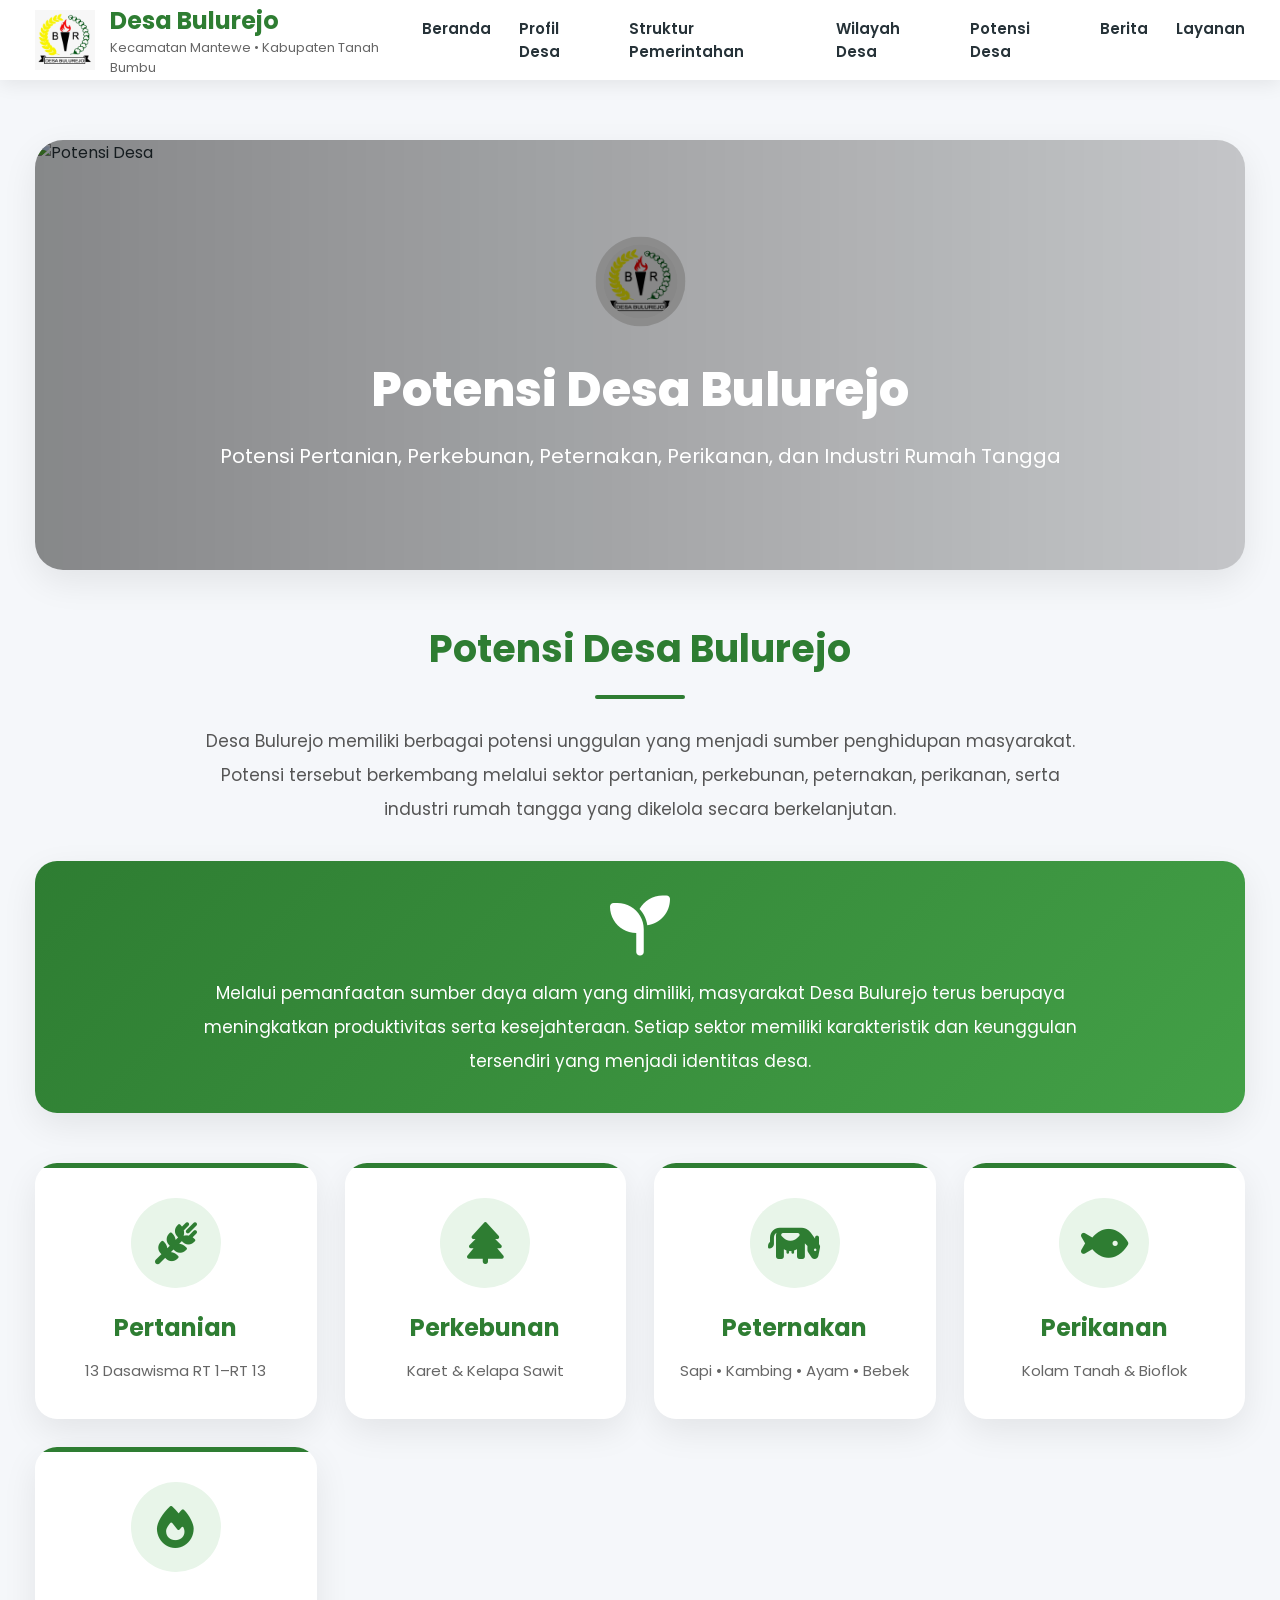
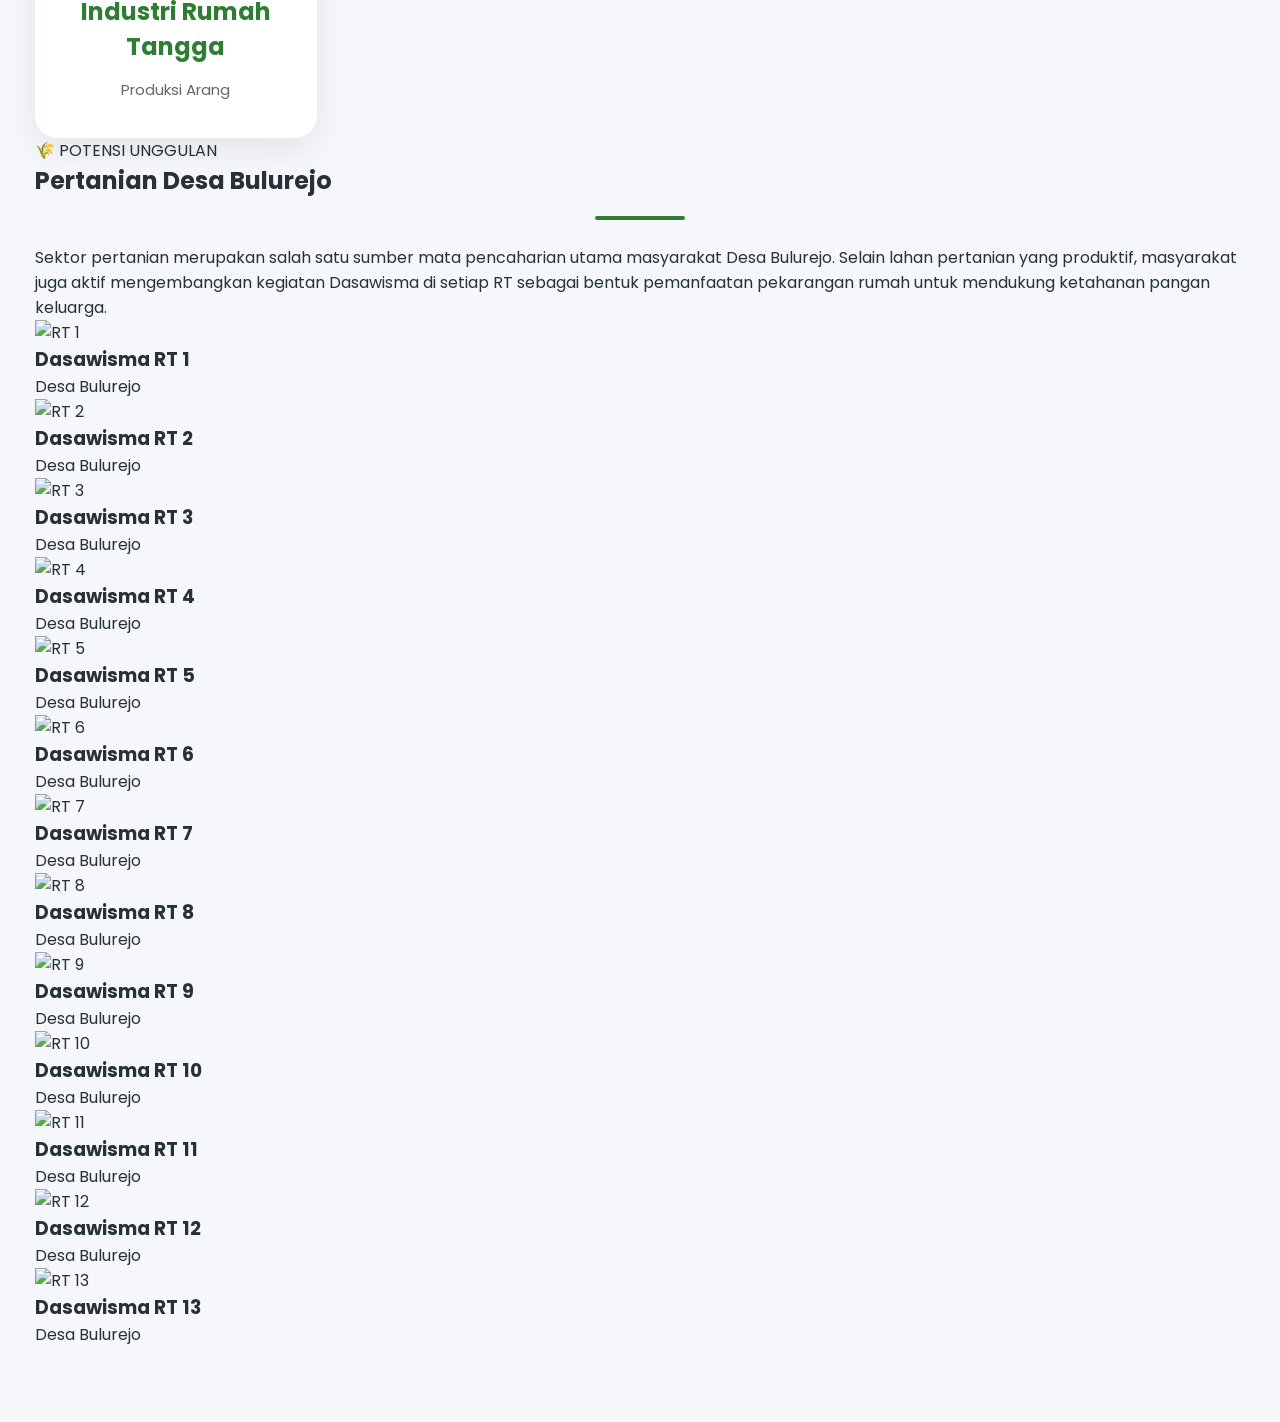
==== potensi desa.html @ 197d2ef4 "Update potensi desa.html" ====
<!DOCTYPE html>
<html lang="id">

<head>

<meta charset="UTF-8">

<meta name="viewport"
content="width=device-width, initial-scale=1.0">

<title>Potensi Desa | Desa Bulurejo</title>

<meta name="description"
content="Potensi Desa Bulurejo Kecamatan Mantewe Kabupaten Tanah Bumbu">

<link rel="preconnect"
href="https://fonts.googleapis.com">

<link rel="preconnect"
href="https://fonts.gstatic.com"
crossorigin>

<link href="https://fonts.googleapis.com/css2?family=Poppins:wght@300;400;500;600;700;800&display=swap"
rel="stylesheet">

<link rel="stylesheet"
href="https://cdnjs.cloudflare.com/ajax/libs/font-awesome/6.5.2/css/all.min.css">

<style>

*{

margin:0;
padding:0;
box-sizing:border-box;
font-family:'Poppins',sans-serif;
scroll-behavior:smooth;

}

:root{

--primary:#2E7D32;
--primary2:#43A047;
--secondary:#E8F5E9;
--dark:#263238;
--text:#616161;
--shadow:0 12px 35px rgba(0,0,0,.08);

}

body{

background:#F5F7FA;
overflow-x:hidden;
color:var(--dark);

}

/*============================
HIASAN DAUN
=============================*/

.leaf{

position:fixed;

width:180px;
height:180px;

background:url("leaf.png") center/contain no-repeat;

opacity:.08;

pointer-events:none;

z-index:-1;

}

.leaf.left{

left:-45px;
top:170px;

}

.leaf.right{

right:-45px;
bottom:90px;

transform:rotate(180deg);

}

.leaf.top-right{

right:-35px;
top:120px;

transform:rotate(220deg);

}

.leaf.bottom-left{

left:-35px;
bottom:100px;

transform:rotate(45deg);

}

/*============================
HEADER
=============================*/

.header{

position:fixed;

top:0;
left:0;

width:100%;
height:80px;

display:flex;
justify-content:space-between;
align-items:center;

padding:0 35px;

background:rgba(255,255,255,.96);

backdrop-filter:blur(10px);

box-shadow:0 4px 18px rgba(0,0,0,.08);

z-index:9999;

}

.logo{

display:flex;
align-items:center;
gap:15px;

}

.logo img{

width:60px;
height:60px;

object-fit:contain;

}

.logo-text h2{

font-size:24px;
font-weight:700;
color:var(--primary);

}

.logo-text p{

font-size:13px;
color:#666;

}

/*============================
MENU
=============================*/

.nav-menu{

display:flex;
gap:28px;

}

.nav-menu a{

text-decoration:none;

font-weight:600;

font-size:15px;

color:var(--dark);

transition:.3s;

position:relative;

}

.nav-menu a:hover{

color:var(--primary);

}

.nav-menu a::after{

content:"";

position:absolute;

left:0;
bottom:-5px;

width:0;

height:2px;

background:var(--primary);

transition:.35s;

}

.nav-menu a:hover::after{

width:100%;

}

.menu-toggle{

display:none;

font-size:28px;

cursor:pointer;

color:var(--primary);

}

/*============================
MENU MOBILE
=============================*/

.mobile-menu{

position:fixed;

top:80px;
right:-100%;

width:300px;

height:calc(100vh - 80px);

background:white;

padding:25px;

overflow-y:auto;

transition:.35s;

box-shadow:-5px 0 20px rgba(0,0,0,.08);

z-index:9998;

}

.mobile-menu.active{

right:0;

}

.mobile-menu ul{

list-style:none;

}

.mobile-menu li{

margin-bottom:10px;

}

.mobile-menu a{

display:flex;

justify-content:space-between;

align-items:center;

padding:13px 15px;

text-decoration:none;

color:#444;

border-radius:12px;

transition:.3s;

}

.mobile-menu a:hover{

background:var(--primary);

color:white;

}

/*============================
MAIN
=============================*/

.main{

max-width:1400px;

margin:105px auto 40px;

padding:35px;

}

/*============================
HERO
=============================*/

.hero{

position:relative;

height:430px;

overflow:hidden;

border-radius:28px;

box-shadow:var(--shadow);

}

.hero img{

width:100%;

height:100%;

object-fit:cover;

filter:brightness(.55);

}

.hero::before{

content:"";

position:absolute;

inset:0;

background:linear-gradient(

to right,

rgba(0,0,0,.45),

rgba(0,0,0,.20)

);

}

.hero-content{

position:absolute;

top:50%;
left:50%;

transform:translate(-50%,-50%);

text-align:center;

width:90%;

color:white;

z-index:5;

}

.hero-content img{

width:90px;
height:90px;

background:white;

padding:8px;

border-radius:50%;

margin-bottom:20px;

}

.hero-content h1{

font-size:48px;

font-weight:800;

margin-bottom:12px;

}

.hero-content p{

font-size:20px;

line-height:1.8;

}

/*============================
RESPONSIVE
=============================*/
/*=================================================
POTENSI DESA
==================================================*/

.intro-potensi{

margin-top:50px;
margin-bottom:50px;

}

.section-title{

text-align:center;
margin-bottom:35px;

}

.section-title h2{

font-size:38px;
color:var(--primary);
margin-bottom:15px;

}

.line{

width:90px;
height:4px;

background:var(--primary);

margin:18px auto 25px;

border-radius:30px;

}

.section-title p{

max-width:900px;

margin:auto;

font-size:17px;

line-height:2;

color:#555;

}

.intro-box{

margin-top:35px;

background:linear-gradient(135deg,#2E7D32,#43A047);

padding:35px;

border-radius:22px;

text-align:center;

color:white;

box-shadow:var(--shadow);

}

.intro-box i{

font-size:60px;

margin-bottom:20px;

}

.intro-box p{

font-size:17px;

line-height:2;

max-width:900px;

margin:auto;

}

/*==============================*/

.kategori-grid{

display:grid;

grid-template-columns:repeat(auto-fit,minmax(240px,1fr));

gap:28px;

margin-top:20px;

}

.kategori-card{

background:white;

border-radius:22px;

padding:35px 25px;

text-align:center;

text-decoration:none;

color:inherit;

box-shadow:var(--shadow);

transition:.35s;

position:relative;

overflow:hidden;

}

.kategori-card::before{

content:"";

position:absolute;

top:0;
left:0;

width:100%;

height:5px;

background:var(--primary);

}

.kategori-card:hover{

transform:translateY(-10px);

}

.kategori-icon{

width:90px;
height:90px;

margin:auto;

border-radius:50%;

display:flex;

justify-content:center;

align-items:center;

background:#E8F5E9;

margin-bottom:22px;

}

.kategori-icon i{

font-size:42px;

color:var(--primary);

}

.kategori-card h3{

font-size:24px;

margin-bottom:12px;

color:var(--primary);

}

.kategori-card p{

font-size:15px;

line-height:1.8;

color:#666;

}

@media(max-width:768px){

.section-title h2{

font-size:28px;

}

.intro-box{

padding:25px;

}

.intro-box i{

font-size:45px;

}

.intro-box p{

font-size:15px;

}

}
@media(max-width:992px){

.nav-menu{

display:none;

}

.menu-toggle{

display:block;

}

}

@media(max-width:768px){

.header{

height:70px;

padding:0 18px;

}

.logo img{

width:48px;
height:48px;

}

.logo-text h2{

font-size:18px;

}

.logo-text p{

font-size:11px;

}

.mobile-menu{

top:70px;

height:calc(100vh - 70px);

}

.main{

margin-top:90px;

padding:18px;

}

.hero{

height:300px;

}

.hero-content img{

width:65px;
height:65px;

}

.hero-content h1{

font-size:28px;

}

.hero-content p{

font-size:14px;

}

}

</style>

</head>

<body>

<div class="leaf left"></div>
<div class="leaf right"></div>
<div class="leaf top-right"></div>
<div class="leaf bottom-left"></div>

<header class="header">

<div class="logo">

<img src="logo desa.jpeg">

<div class="logo-text">

<h2>Desa Bulurejo</h2>

<p>Kecamatan Mantewe • Kabupaten Tanah Bumbu</p>

</div>

</div>

<nav class="nav-menu">

<a href="index.html">Beranda</a>

<a href="profil desa.html">Profil Desa</a>

<a href="struktur pemerintahan.html">Struktur Pemerintahan</a>

<a href="wilayah.html">Wilayah Desa</a>

<a href="potensi desa.html">Potensi Desa</a>

<a href="berita.html">Berita</a>

<a href="layanan.html">Layanan</a>

</nav>

<div class="menu-toggle">

<i class="fas fa-bars"></i>

</div>

</header>

<div class="mobile-menu">

<ul>

<li><a href="index.html">🏠 Beranda</a></li>

<li><a href="profil desa.html">📖 Profil Desa</a></li>

<li><a href="struktur pemerintahan.html">👥 Struktur Pemerintahan</a></li>

<li><a href="wilayah.html">🗺 Wilayah Desa</a></li>

<li><a href="potensi desa.html">🌿 Potensi Desa</a></li>

<li><a href="berita.html">📰 Berita</a></li>

<li><a href="layanan.html">☎️ Layanan</a></li>

</ul>

</div>

<main class="main">

<section class="hero">

<img src="potensi desa.jpg" alt="Potensi Desa">

<div class="hero-content">

<img src="logo desa.jpeg" alt="Logo Desa">

<h1>Potensi Desa Bulurejo</h1>

<p>

Potensi Pertanian, Perkebunan, Peternakan,
Perikanan, dan Industri Rumah Tangga

</p>

</div>

</section>

<!-- ======================================================
PENDAHULUAN POTENSI DESA
======================================================= -->

<section class="intro-potensi">

<div class="section-title">

<h2>Potensi Desa Bulurejo</h2>

<div class="line"></div>

<p>

Desa Bulurejo memiliki berbagai potensi unggulan yang menjadi sumber penghidupan masyarakat. Potensi tersebut berkembang melalui sektor pertanian, perkebunan, peternakan, perikanan, serta industri rumah tangga yang dikelola secara berkelanjutan.

</p>

</div>

<div class="intro-box">

<i class="fas fa-seedling"></i>

<p>

Melalui pemanfaatan sumber daya alam yang dimiliki, masyarakat Desa Bulurejo terus berupaya meningkatkan produktivitas serta kesejahteraan. Setiap sektor memiliki karakteristik dan keunggulan tersendiri yang menjadi identitas desa.

</p>

</div>

</section>

<!-- ======================================================
KATEGORI POTENSI
======================================================= -->

<section class="kategori-potensi">

<div class="kategori-grid">

<a href="#pertanian" class="kategori-card">

<div class="kategori-icon">
<i class="fas fa-wheat-awn"></i>
</div>

<h3>Pertanian</h3>

<p>
13 Dasawisma RT 1–RT 13
</p>

</a>

<a href="#perkebunan" class="kategori-card">

<div class="kategori-icon">
<i class="fas fa-tree"></i>
</div>

<h3>Perkebunan</h3>

<p>
Karet & Kelapa Sawit
</p>

</a>

<a href="#peternakan" class="kategori-card">

<div class="kategori-icon">
<i class="fas fa-cow"></i>
</div>

<h3>Peternakan</h3>

<p>
Sapi • Kambing • Ayam • Bebek
</p>

</a>

<a href="#perikanan" class="kategori-card">

<div class="kategori-icon">
<i class="fas fa-fish"></i>
</div>

<h3>Perikanan</h3>

<p>
Kolam Tanah & Bioflok
</p>

</a>

<a href="#industri" class="kategori-card">

<div class="kategori-icon">
<i class="fas fa-fire"></i>
</div>

<h3>Industri Rumah Tangga</h3>

<p>
Produksi Arang
</p>

</a>

</div>

</section>

<!-- ======================================================
PERTANIAN
======================================================= -->

<section id="pertanian" class="potensi-section">

<div class="potensi-header">

<span>🌾 POTENSI UNGGULAN</span>

<h2>Pertanian Desa Bulurejo</h2>

<div class="line"></div>

<p>

Sektor pertanian merupakan salah satu sumber mata pencaharian utama masyarakat Desa Bulurejo. Selain lahan pertanian yang produktif, masyarakat juga aktif mengembangkan kegiatan Dasawisma di setiap RT sebagai bentuk pemanfaatan pekarangan rumah untuk mendukung ketahanan pangan keluarga.

</p>

</div>

<div class="gallery-grid">

<div class="gallery-card">
<img src="rt1.jpg" alt="RT 1">
<div class="gallery-info">
<h3>Dasawisma RT 1</h3>
<p>Desa Bulurejo</p>
</div>
</div>

<div class="gallery-card">
<img src="rt2.jpg" alt="RT 2">
<div class="gallery-info">
<h3>Dasawisma RT 2</h3>
<p>Desa Bulurejo</p>
</div>
</div>

<div class="gallery-card">
<img src="rt3.jpg" alt="RT 3">
<div class="gallery-info">
<h3>Dasawisma RT 3</h3>
<p>Desa Bulurejo</p>
</div>
</div>

<div class="gallery-card">
<img src="rt4.jpg" alt="RT 4">
<div class="gallery-info">
<h3>Dasawisma RT 4</h3>
<p>Desa Bulurejo</p>
</div>
</div>

<div class="gallery-card">
<img src="rt5.jpg" alt="RT 5">
<div class="gallery-info">
<h3>Dasawisma RT 5</h3>
<p>Desa Bulurejo</p>
</div>
</div>

<div class="gallery-card">
<img src="rt6.jpg" alt="RT 6">
<div class="gallery-info">
<h3>Dasawisma RT 6</h3>
<p>Desa Bulurejo</p>
</div>
</div>

<div class="gallery-card">
<img src="rt7.jpg" alt="RT 7">
<div class="gallery-info">
<h3>Dasawisma RT 7</h3>
<p>Desa Bulurejo</p>
</div>
</div>

<div class="gallery-card">
<img src="rt8.jpg" alt="RT 8">
<div class="gallery-info">
<h3>Dasawisma RT 8</h3>
<p>Desa Bulurejo</p>
</div>
</div>

<div class="gallery-card">
<img src="rt9.jpg" alt="RT 9">
<div class="gallery-info">
<h3>Dasawisma RT 9</h3>
<p>Desa Bulurejo</p>
</div>
</div>

<div class="gallery-card">
<img src="rt10.jpg" alt="RT 10">
<div class="gallery-info">
<h3>Dasawisma RT 10</h3>
<p>Desa Bulurejo</p>
</div>
</div>

<div class="gallery-card">
<img src="rt11.jpg" alt="RT 11">
<div class="gallery-info">
<h3>Dasawisma RT 11</h3>
<p>Desa Bulurejo</p>
</div>
</div>

<div class="gallery-card">
<img src="rt12.jpg" alt="RT 12">
<div class="gallery-info">
<h3>Dasawisma RT 12</h3>
<p>Desa Bulurejo</p>
</div>
</div>

<div class="gallery-card">
<img src="rt13.jpg" alt="RT 13">
<div class="gallery-info">
<h3>Dasawisma RT 13</h3>
<p>Desa Bulurejo</p>
</div>
</div>

</div>

</section>
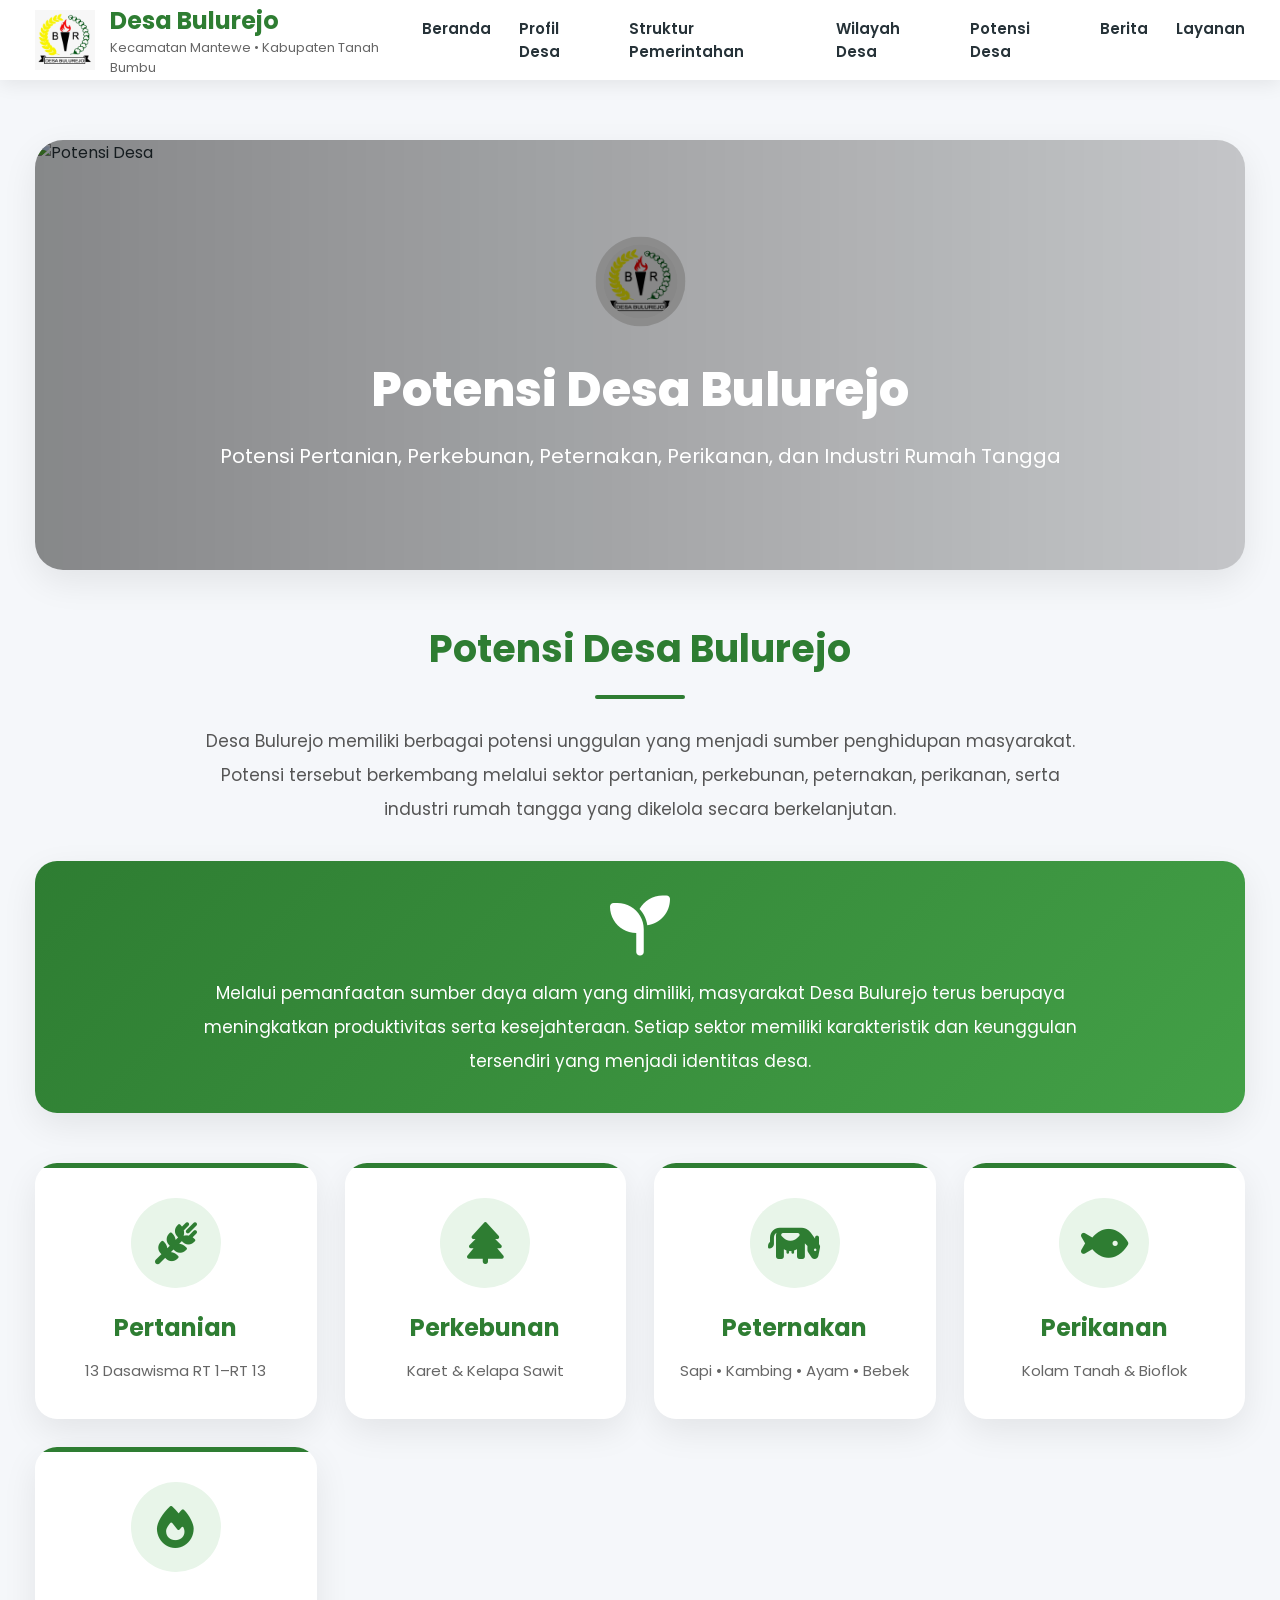
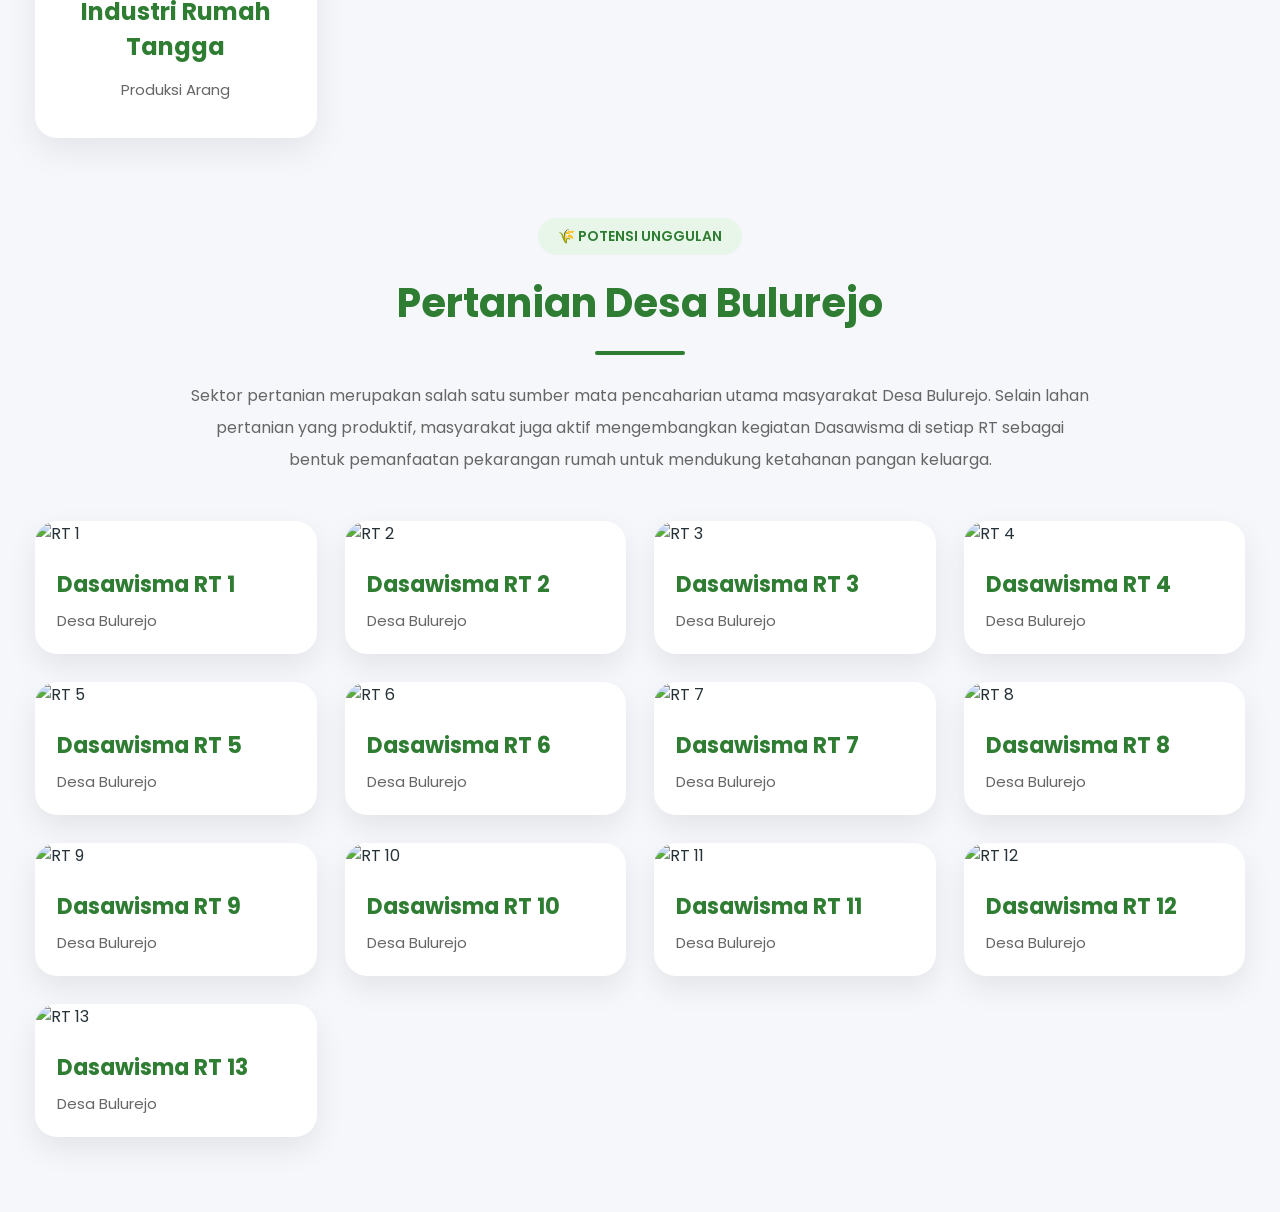
==== commit 40283f0c: "Update potensi desa.html" ====
--- a/potensi desa.html
+++ b/potensi desa.html
@@ -639,6 +639,158 @@
 
 }
 
+/*==================================================
+SECTION POTENSI
+==================================================*/
+
+.potensi-section{
+
+margin-top:80px;
+
+}
+
+.potensi-header{
+
+text-align:center;
+
+margin-bottom:45px;
+
+}
+
+.potensi-header span{
+
+display:inline-block;
+
+background:#E8F5E9;
+
+color:#2E7D32;
+
+padding:8px 20px;
+
+border-radius:40px;
+
+font-size:14px;
+
+font-weight:600;
+
+margin-bottom:18px;
+
+}
+
+.potensi-header h2{
+
+font-size:40px;
+
+color:#2E7D32;
+
+margin-bottom:18px;
+
+}
+
+.potensi-header p{
+
+max-width:900px;
+
+margin:auto;
+
+font-size:16px;
+
+line-height:2;
+
+color:#666;
+
+}
+
+/*============================*/
+
+.gallery-grid{
+
+display:grid;
+
+grid-template-columns:repeat(auto-fit,minmax(280px,1fr));
+
+gap:28px;
+
+}
+
+.gallery-card{
+
+background:white;
+
+border-radius:22px;
+
+overflow:hidden;
+
+box-shadow:0 12px 30px rgba(0,0,0,.08);
+
+transition:.35s;
+
+}
+
+.gallery-card:hover{
+
+transform:translateY(-8px);
+
+}
+
+.gallery-card img{
+
+width:100%;
+
+height:240px;
+
+object-fit:cover;
+
+transition:.4s;
+
+}
+
+.gallery-card:hover img{
+
+transform:scale(1.05);
+
+}
+
+.gallery-info{
+
+padding:22px;
+
+}
+
+.gallery-info h3{
+
+color:#2E7D32;
+
+font-size:22px;
+
+margin-bottom:8px;
+
+}
+
+.gallery-info p{
+
+color:#666;
+
+font-size:15px;
+
+}
+
+@media(max-width:768px){
+
+.potensi-header h2{
+
+font-size:30px;
+
+}
+
+.gallery-card img{
+
+height:220px;
+
+}
+
+}
+  
 @media(max-width:768px){
 
 .section-title h2{
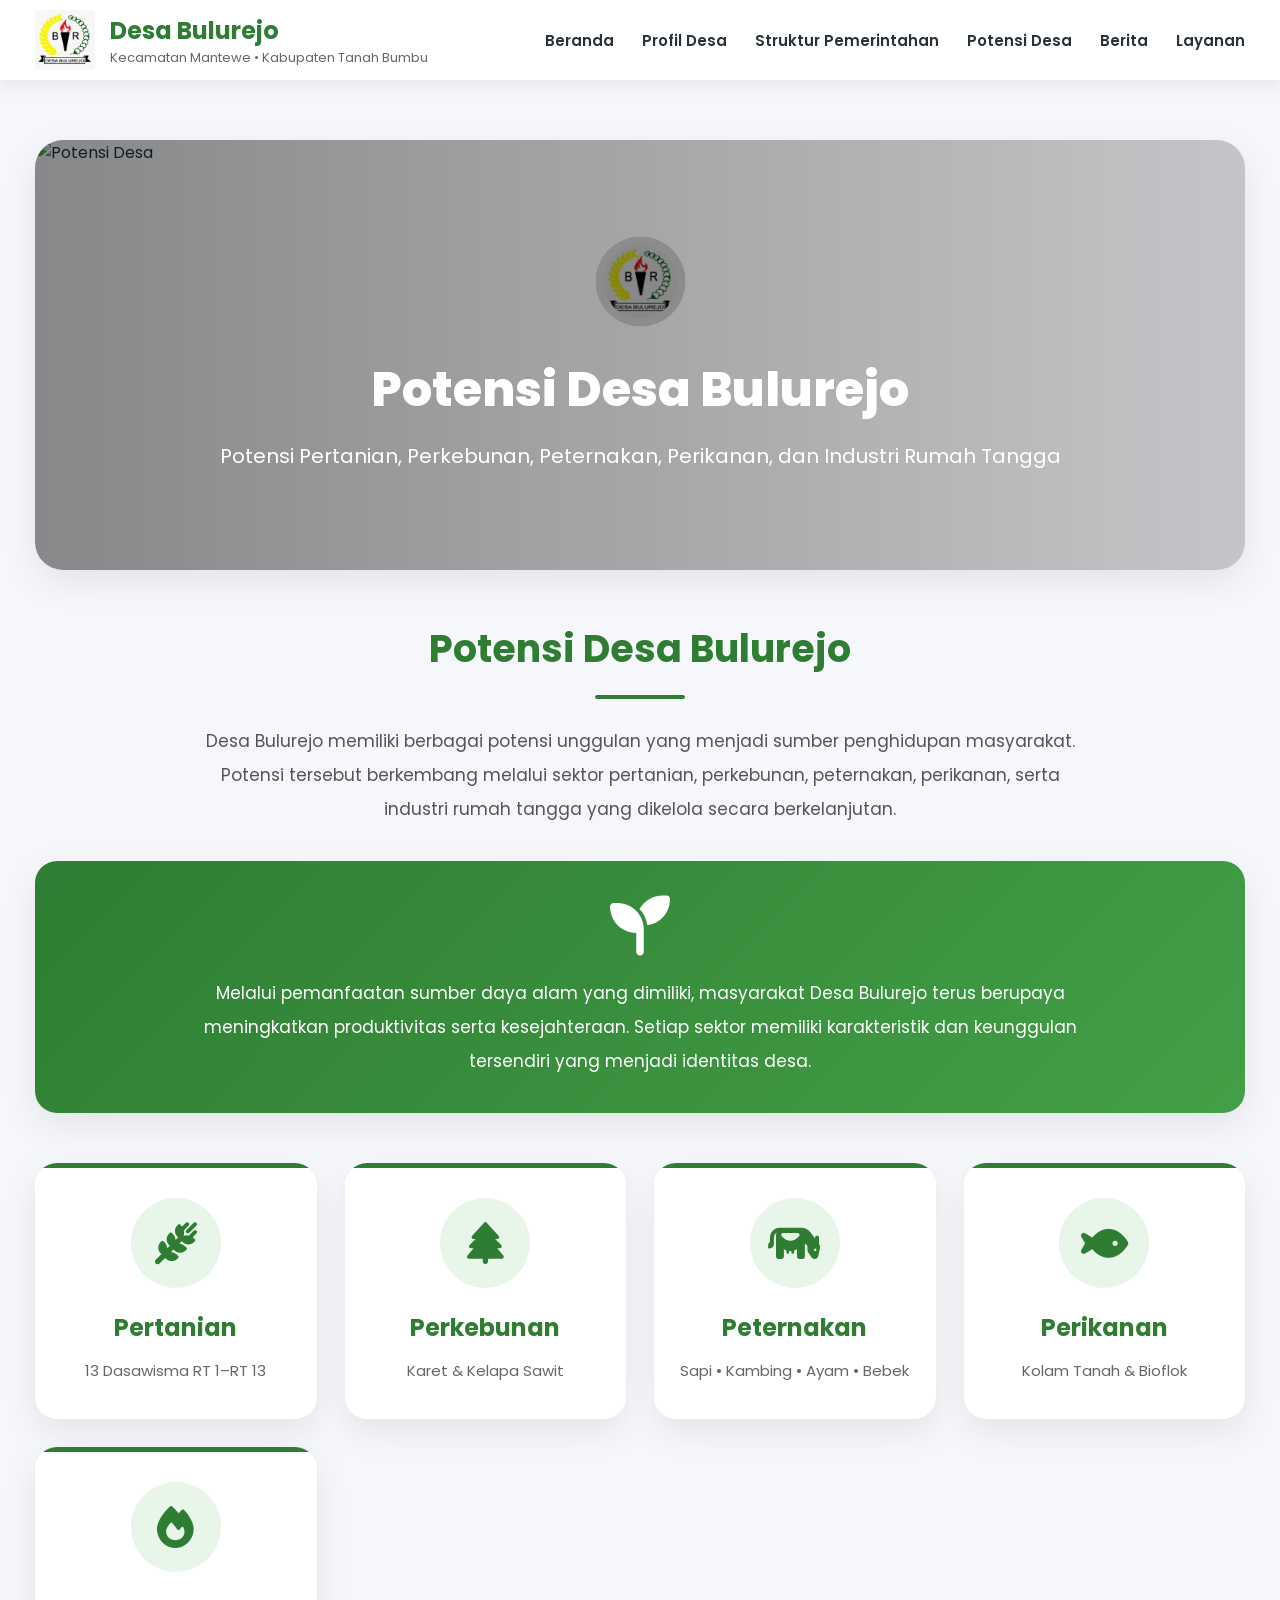
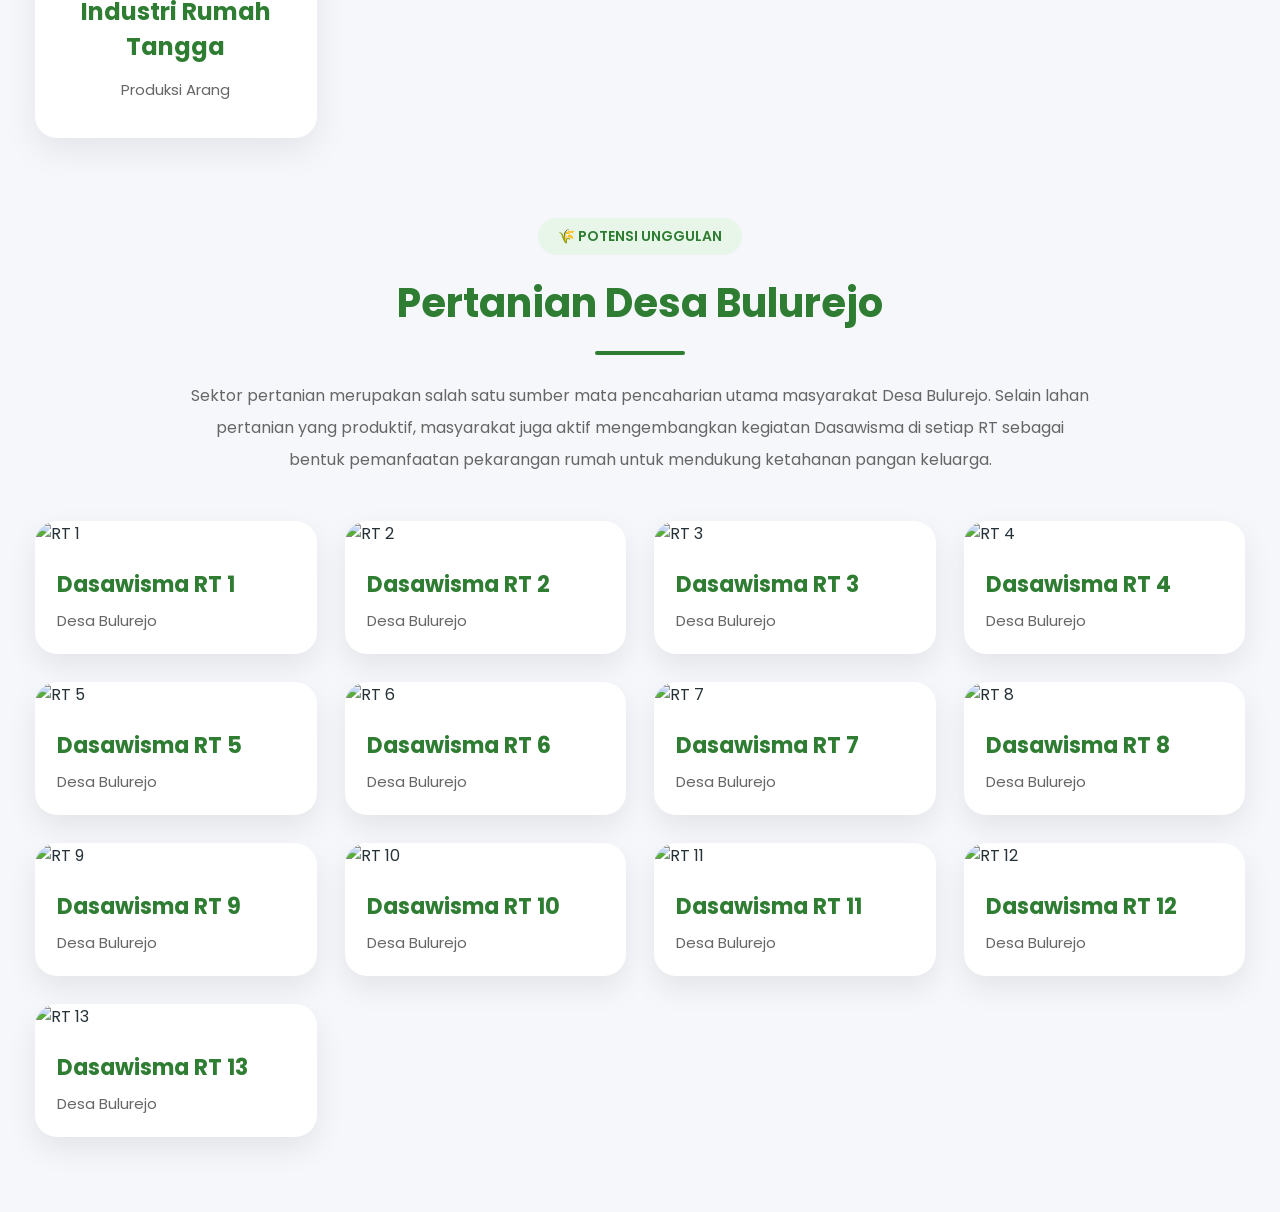
==== commit 4bc5779b: "Update potensi desa.html" ====
--- a/potensi desa.html
+++ b/potensi desa.html
@@ -941,8 +941,6 @@
 
 <a href="struktur pemerintahan.html">Struktur Pemerintahan</a>
 
-<a href="wilayah.html">Wilayah Desa</a>
-
 <a href="potensi desa.html">Potensi Desa</a>
 
 <a href="berita.html">Berita</a>
@@ -970,8 +968,6 @@
 <li><a href="struktur pemerintahan.html">👥 Struktur Pemerintahan</a></li>
 
 <li><a href="wilayah.html">🗺 Wilayah Desa</a></li>
-
-<li><a href="potensi desa.html">🌿 Potensi Desa</a></li>
 
 <li><a href="berita.html">📰 Berita</a></li>
 
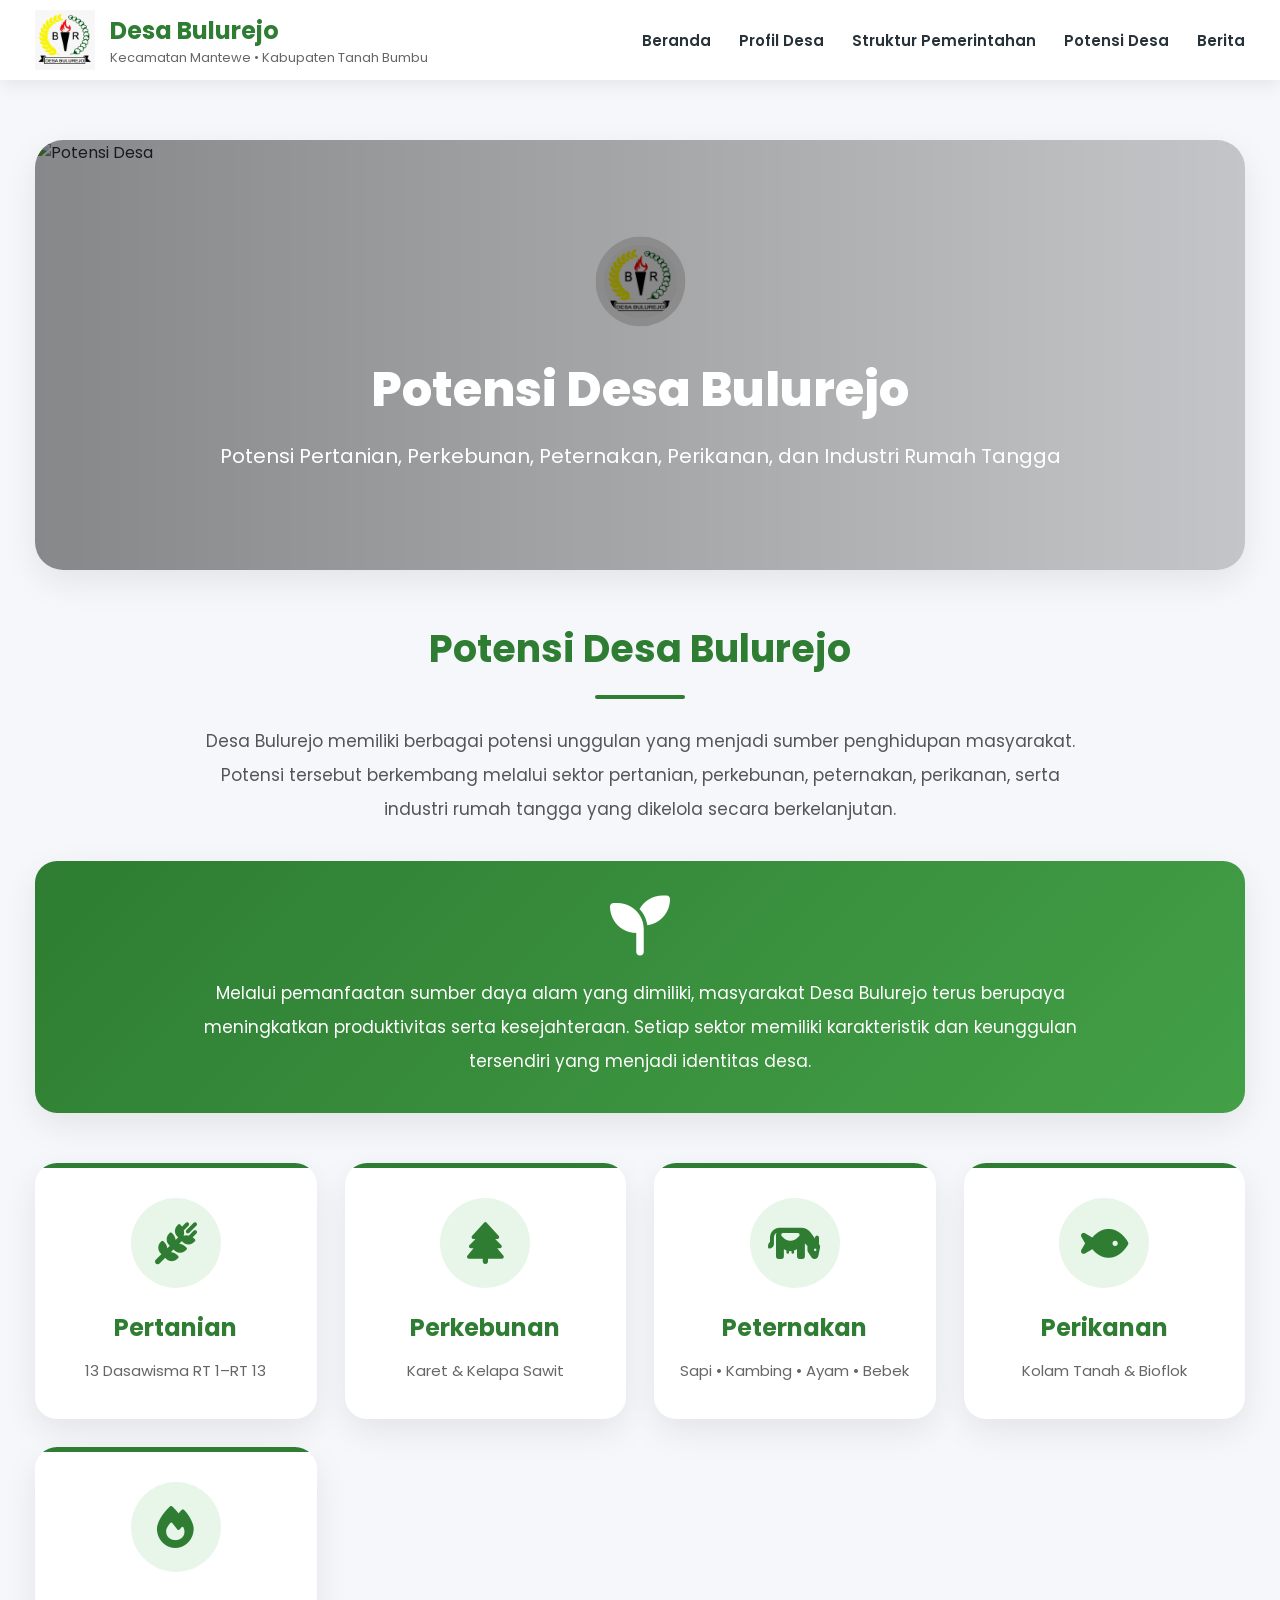
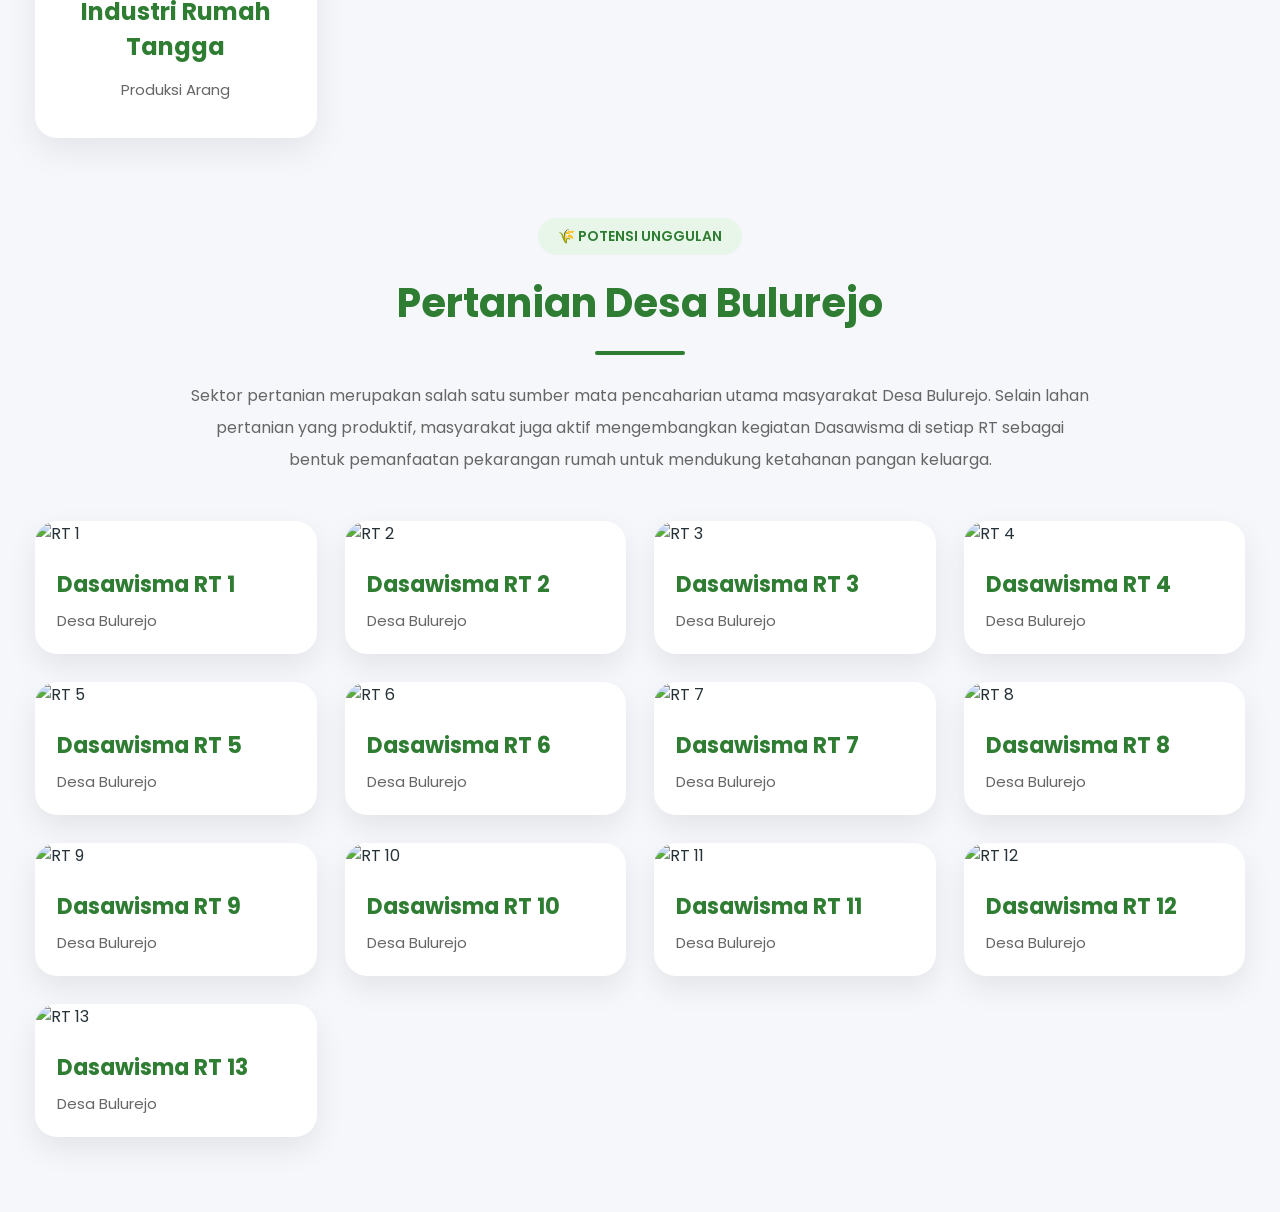
==== commit 7285e1ba: "Update potensi desa.html" ====
--- a/potensi desa.html
+++ b/potensi desa.html
@@ -945,8 +945,6 @@
 
 <a href="berita.html">Berita</a>
 
-<a href="layanan.html">Layanan</a>
-
 </nav>
 
 <div class="menu-toggle">
@@ -970,8 +968,6 @@
 <li><a href="wilayah.html">🗺 Wilayah Desa</a></li>
 
 <li><a href="berita.html">📰 Berita</a></li>
-
-<li><a href="layanan.html">☎️ Layanan</a></li>
 
 </ul>
 
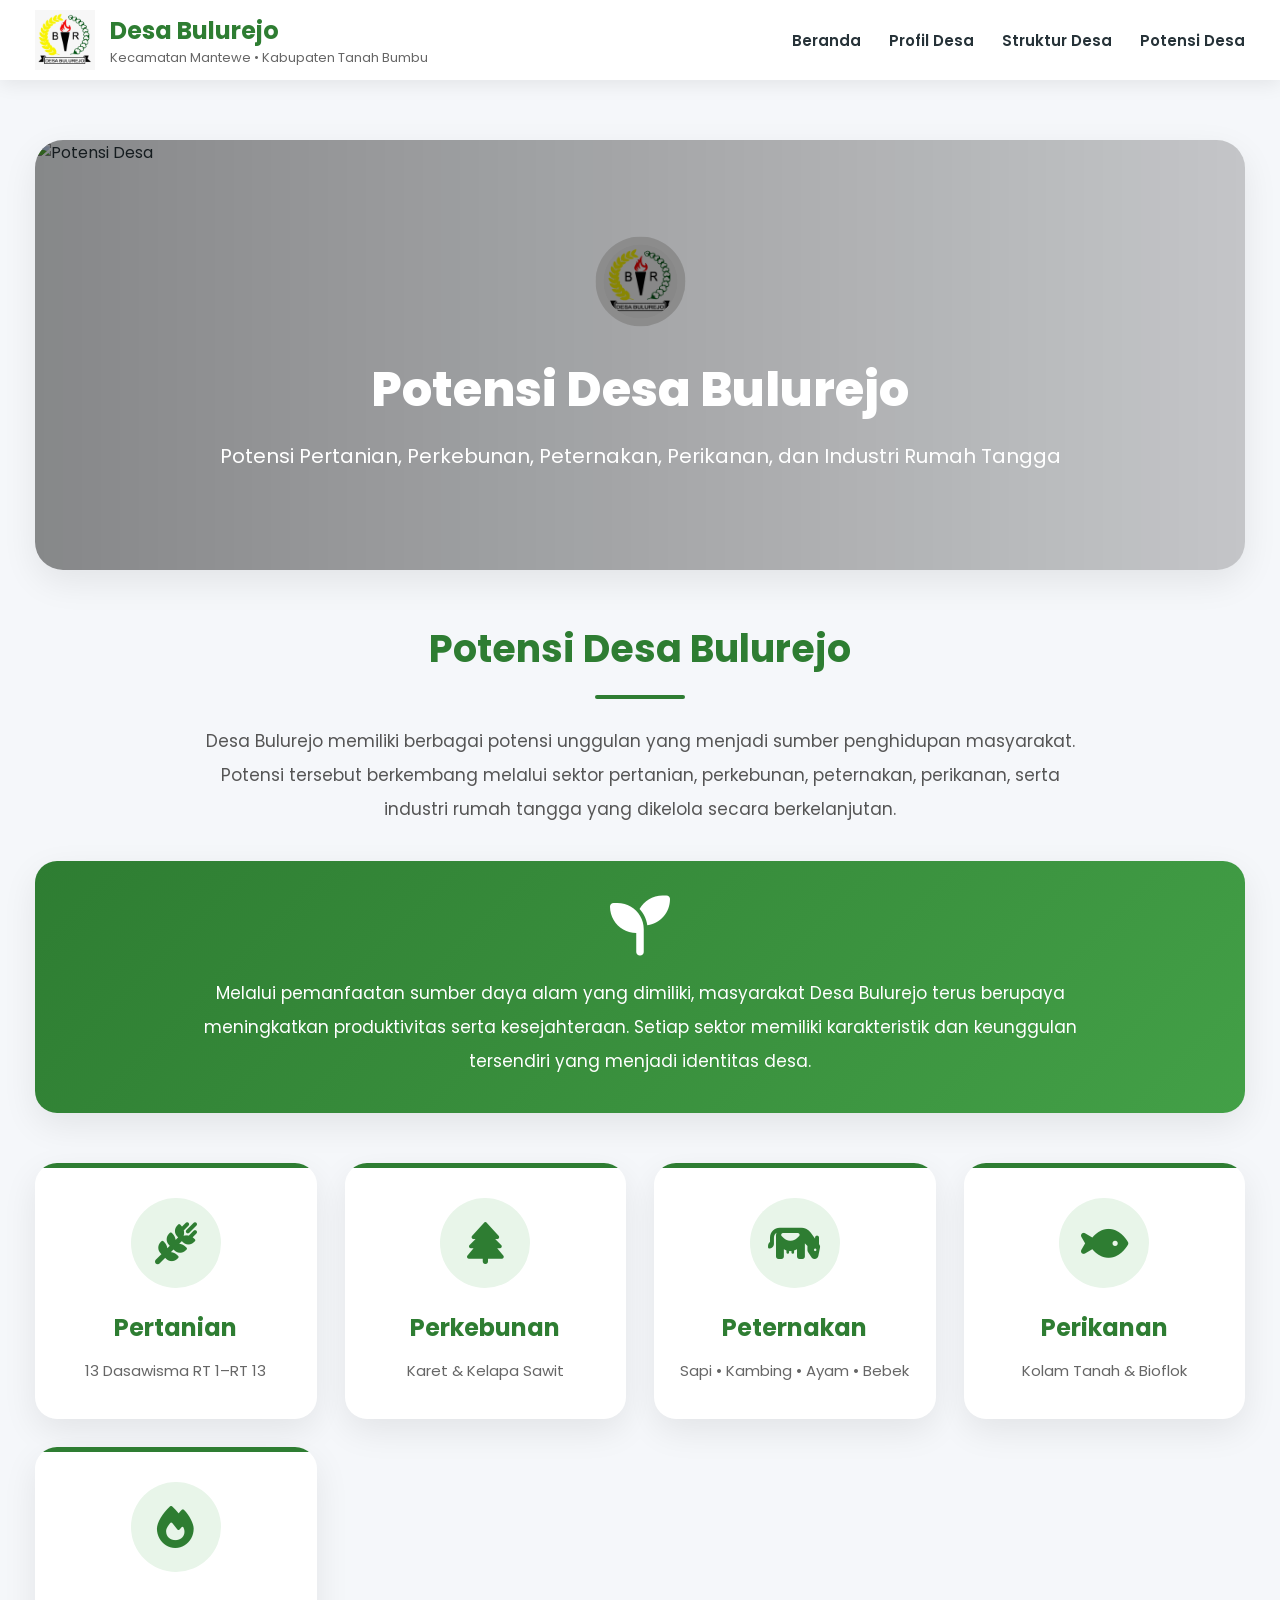
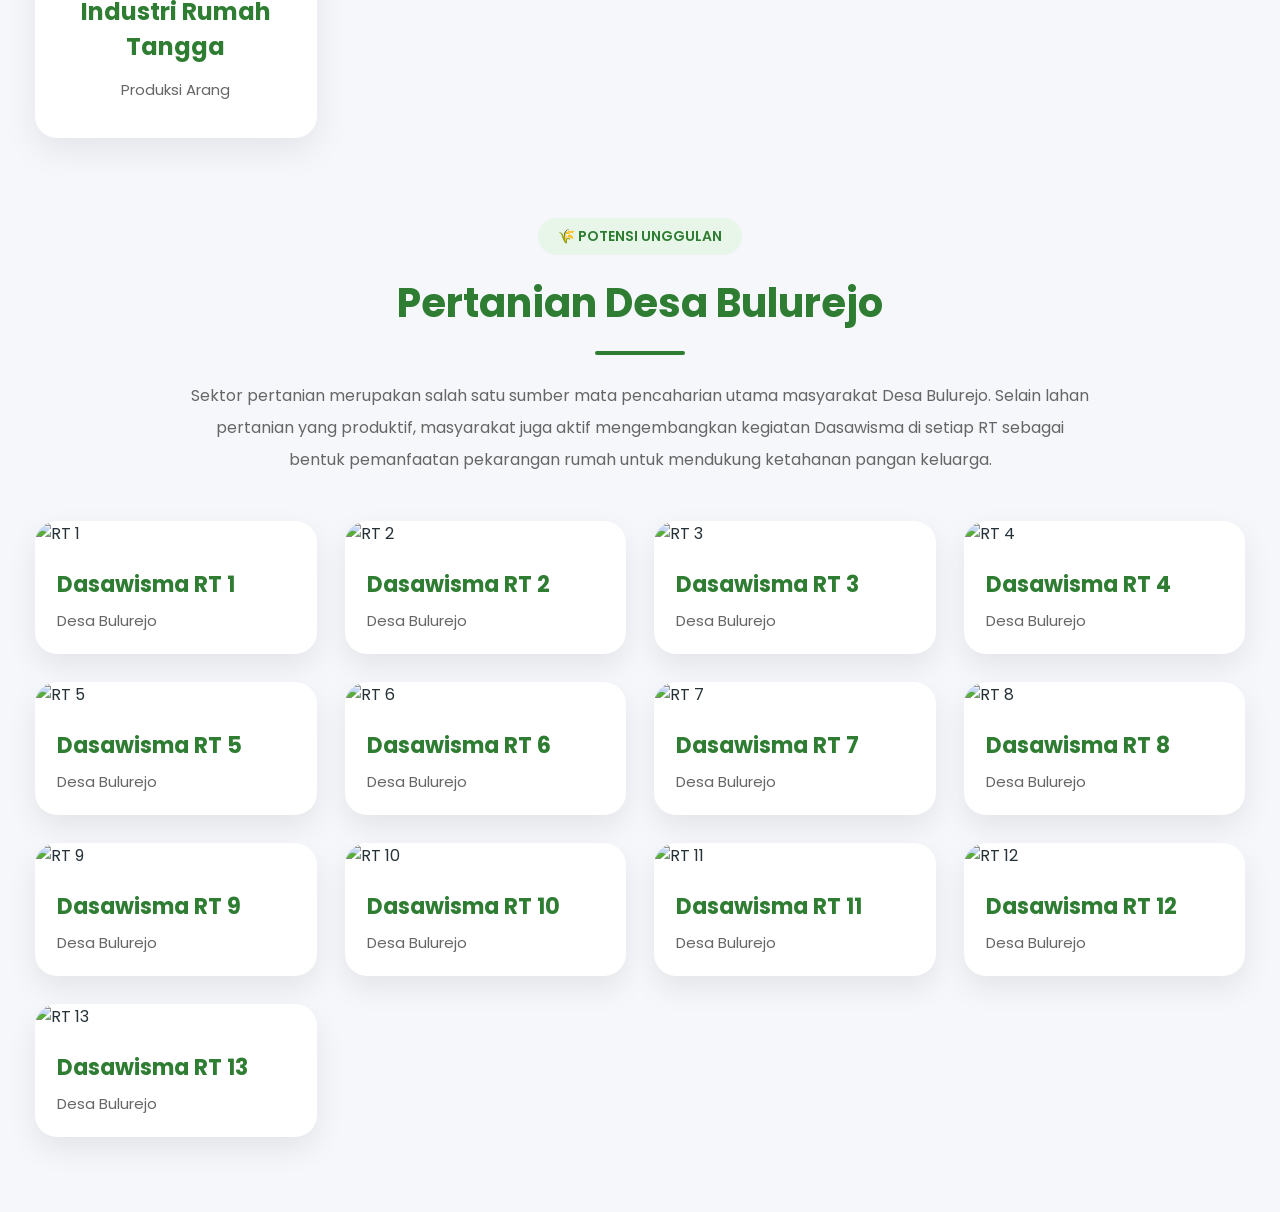
==== commit c08a2ac6: "Update potensi desa.html" ====
--- a/potensi desa.html
+++ b/potensi desa.html
@@ -939,12 +939,10 @@
 
 <a href="profil desa.html">Profil Desa</a>
 
-<a href="struktur pemerintahan.html">Struktur Pemerintahan</a>
+<a href="struktur pemerintahan.html">Struktur Desa</a>
 
 <a href="potensi desa.html">Potensi Desa</a>
 
-<a href="berita.html">Berita</a>
-
 </nav>
 
 <div class="menu-toggle">
@@ -963,11 +961,9 @@
 
 <li><a href="profil desa.html">📖 Profil Desa</a></li>
 
-<li><a href="struktur pemerintahan.html">👥 Struktur Pemerintahan</a></li>
+<li><a href="struktur pemerintahan.html">👥 Struktur Desa</a></li>
 
 <li><a href="wilayah.html">🗺 Wilayah Desa</a></li>
-
-<li><a href="berita.html">📰 Berita</a></li>
 
 </ul>
 
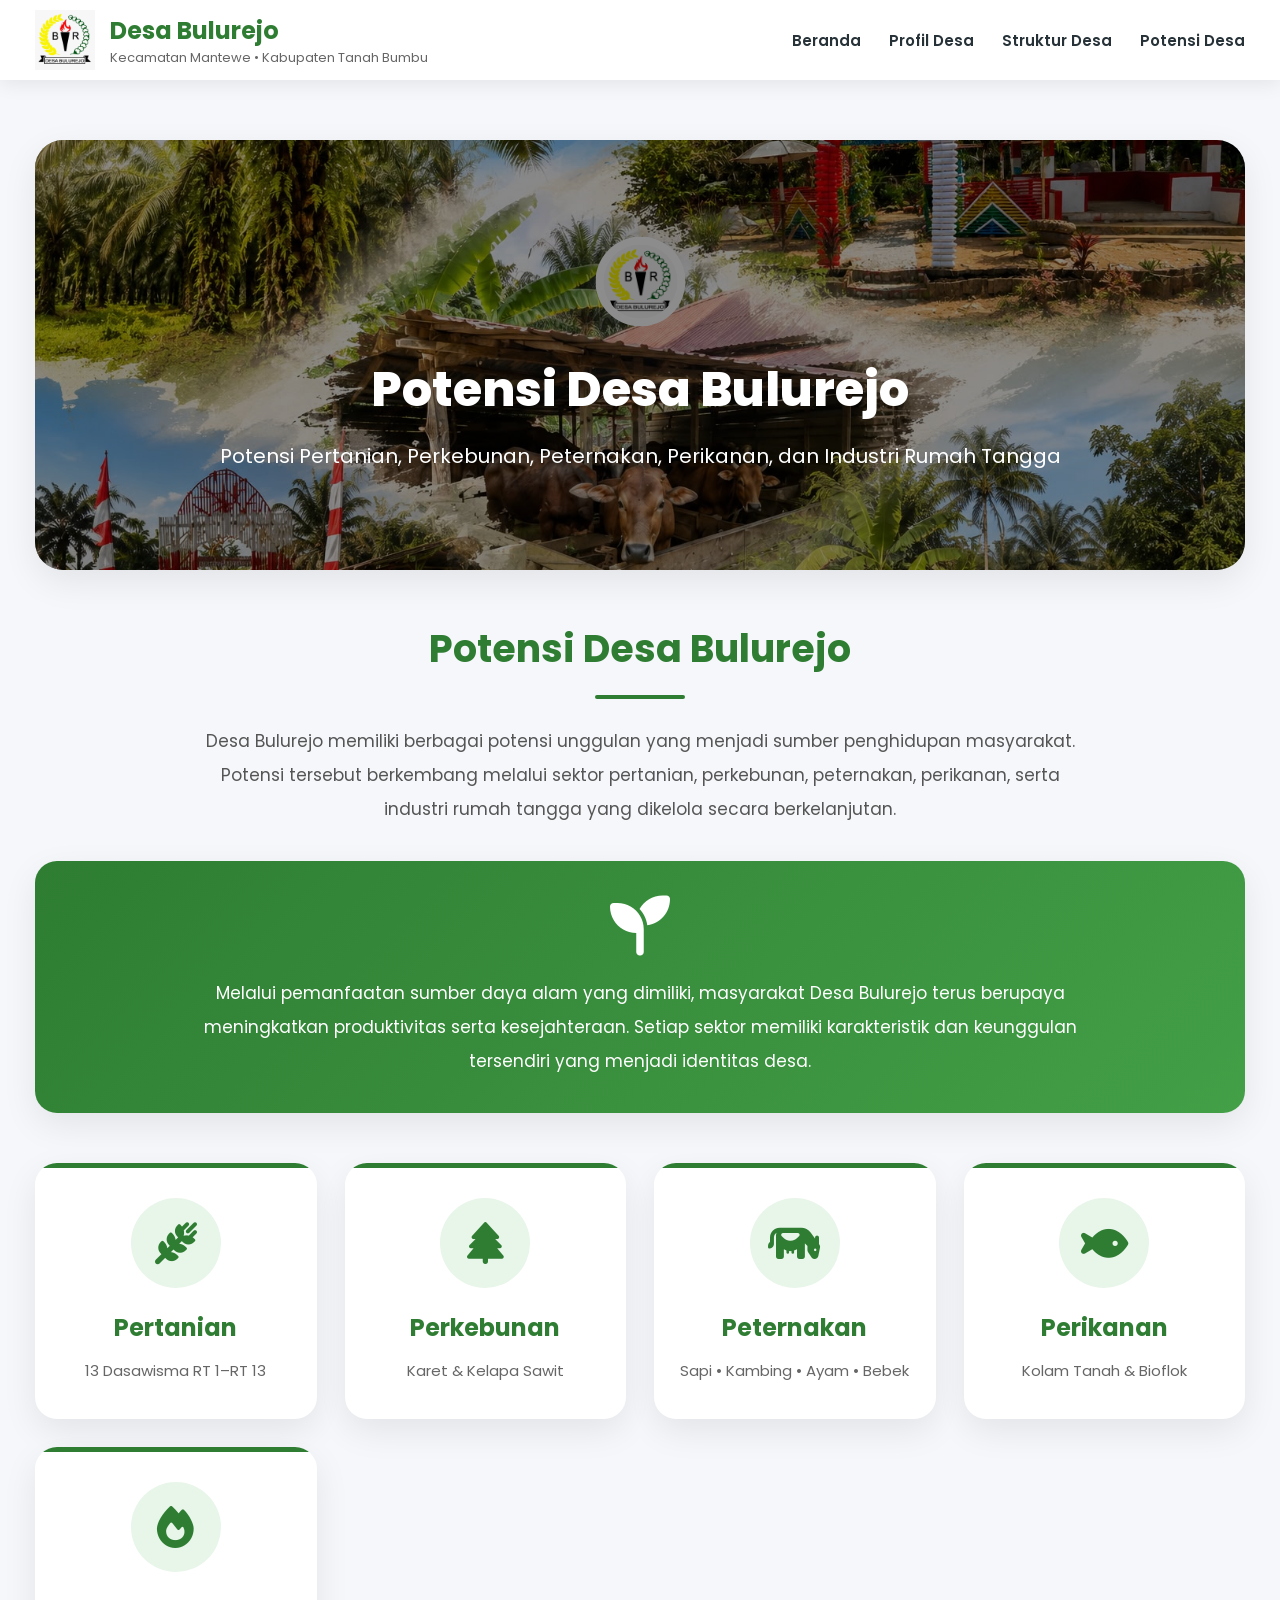
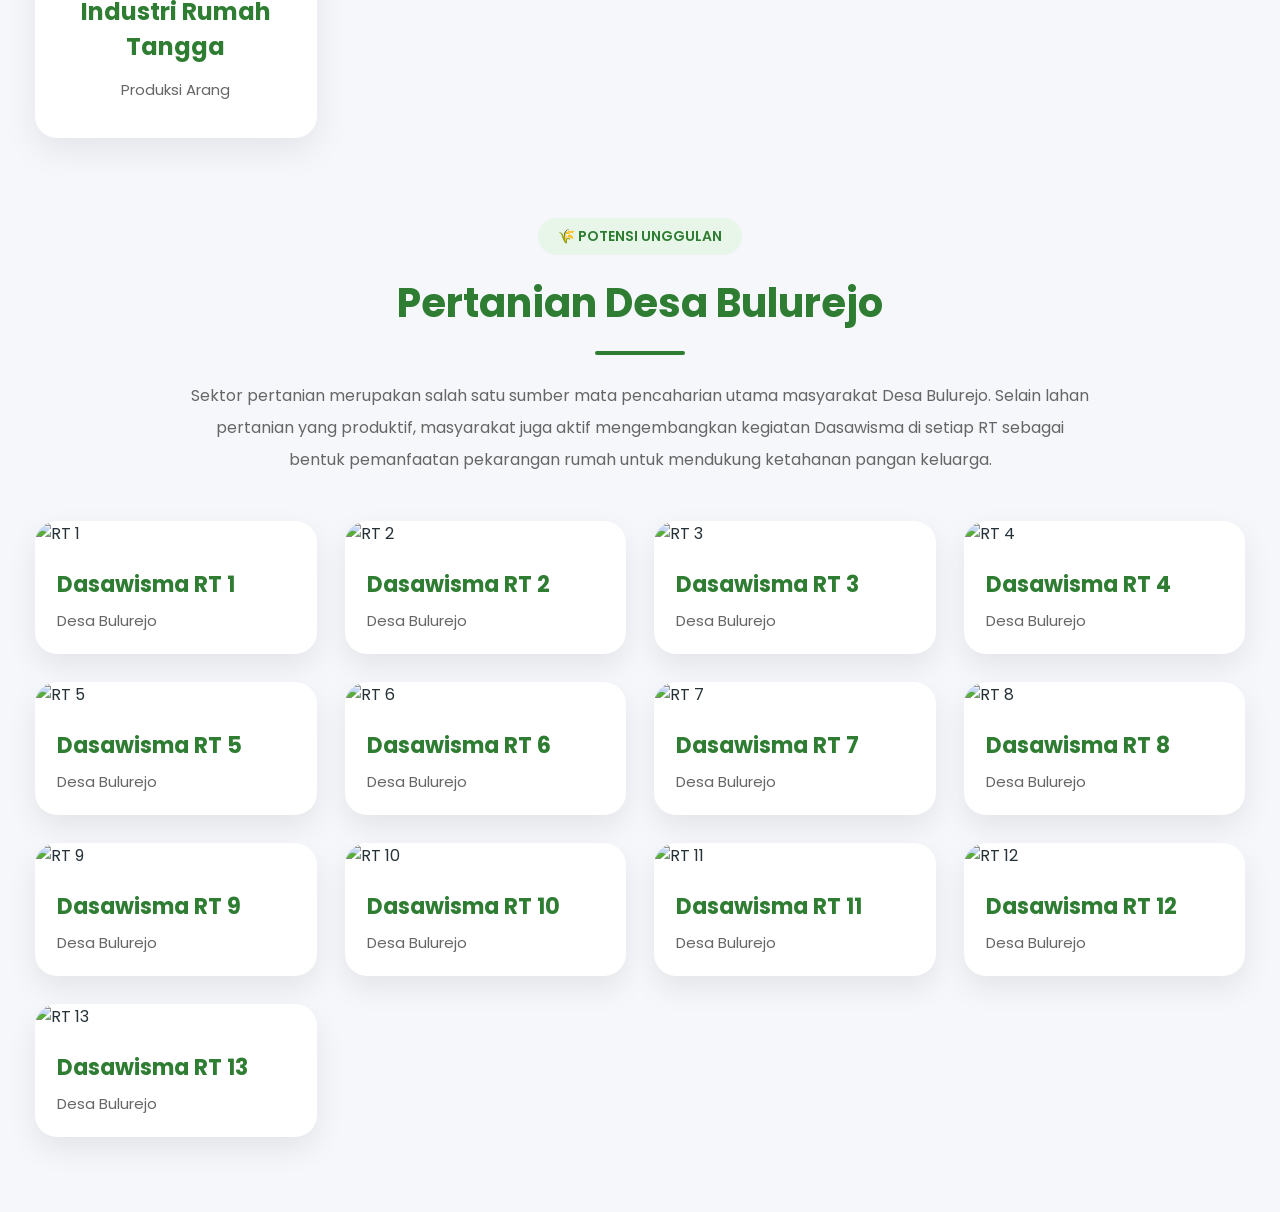
==== commit 916157ad: "Update potensi desa.html" ====
--- a/potensi desa.html
+++ b/potensi desa.html
@@ -973,7 +973,7 @@
 
 <section class="hero">
 
-<img src="potensi desa.jpg" alt="Potensi Desa">
+<img src="potensi.jpeg" alt="Potensi Desa">
 
 <div class="hero-content">
 
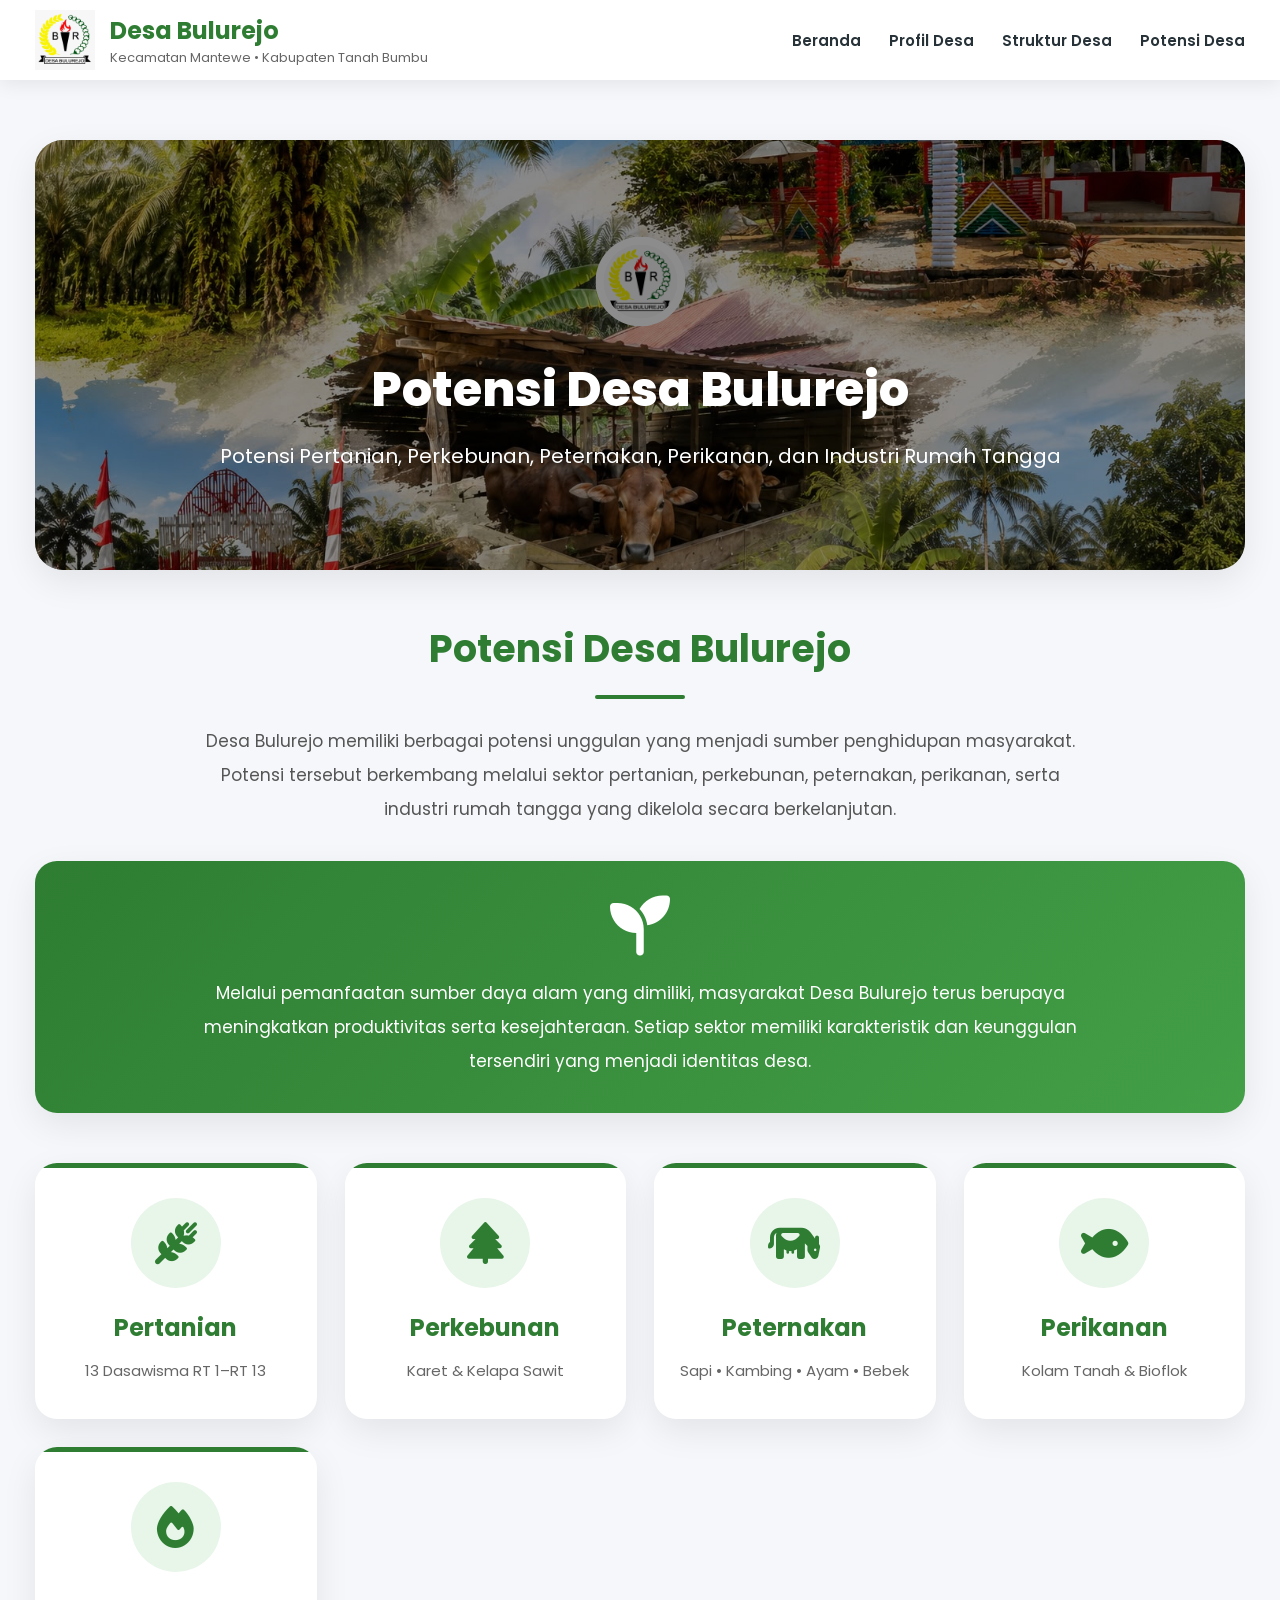
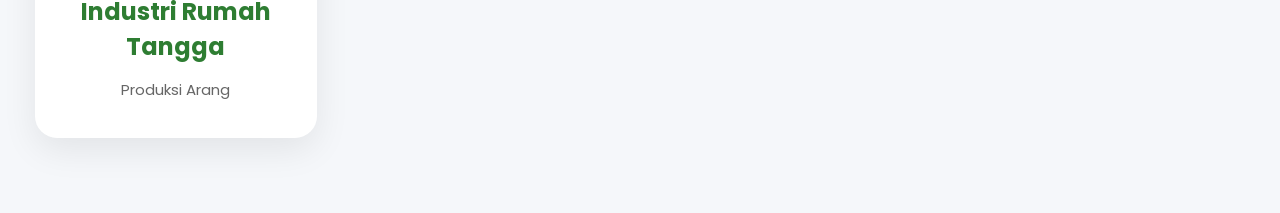
==== commit 08a187a5: "Update potensi desa.html" ====
--- a/potensi desa.html
+++ b/potensi desa.html
@@ -1107,135 +1107,3 @@
 </div>
 
 </section>
-
-<!-- ======================================================
-PERTANIAN
-======================================================= -->
-
-<section id="pertanian" class="potensi-section">
-
-<div class="potensi-header">
-
-<span>🌾 POTENSI UNGGULAN</span>
-
-<h2>Pertanian Desa Bulurejo</h2>
-
-<div class="line"></div>
-
-<p>
-
-Sektor pertanian merupakan salah satu sumber mata pencaharian utama masyarakat Desa Bulurejo. Selain lahan pertanian yang produktif, masyarakat juga aktif mengembangkan kegiatan Dasawisma di setiap RT sebagai bentuk pemanfaatan pekarangan rumah untuk mendukung ketahanan pangan keluarga.
-
-</p>
-
-</div>
-
-<div class="gallery-grid">
-
-<div class="gallery-card">
-<img src="rt1.jpg" alt="RT 1">
-<div class="gallery-info">
-<h3>Dasawisma RT 1</h3>
-<p>Desa Bulurejo</p>
-</div>
-</div>
-
-<div class="gallery-card">
-<img src="rt2.jpg" alt="RT 2">
-<div class="gallery-info">
-<h3>Dasawisma RT 2</h3>
-<p>Desa Bulurejo</p>
-</div>
-</div>
-
-<div class="gallery-card">
-<img src="rt3.jpg" alt="RT 3">
-<div class="gallery-info">
-<h3>Dasawisma RT 3</h3>
-<p>Desa Bulurejo</p>
-</div>
-</div>
-
-<div class="gallery-card">
-<img src="rt4.jpg" alt="RT 4">
-<div class="gallery-info">
-<h3>Dasawisma RT 4</h3>
-<p>Desa Bulurejo</p>
-</div>
-</div>
-
-<div class="gallery-card">
-<img src="rt5.jpg" alt="RT 5">
-<div class="gallery-info">
-<h3>Dasawisma RT 5</h3>
-<p>Desa Bulurejo</p>
-</div>
-</div>
-
-<div class="gallery-card">
-<img src="rt6.jpg" alt="RT 6">
-<div class="gallery-info">
-<h3>Dasawisma RT 6</h3>
-<p>Desa Bulurejo</p>
-</div>
-</div>
-
-<div class="gallery-card">
-<img src="rt7.jpg" alt="RT 7">
-<div class="gallery-info">
-<h3>Dasawisma RT 7</h3>
-<p>Desa Bulurejo</p>
-</div>
-</div>
-
-<div class="gallery-card">
-<img src="rt8.jpg" alt="RT 8">
-<div class="gallery-info">
-<h3>Dasawisma RT 8</h3>
-<p>Desa Bulurejo</p>
-</div>
-</div>
-
-<div class="gallery-card">
-<img src="rt9.jpg" alt="RT 9">
-<div class="gallery-info">
-<h3>Dasawisma RT 9</h3>
-<p>Desa Bulurejo</p>
-</div>
-</div>
-
-<div class="gallery-card">
-<img src="rt10.jpg" alt="RT 10">
-<div class="gallery-info">
-<h3>Dasawisma RT 10</h3>
-<p>Desa Bulurejo</p>
-</div>
-</div>
-
-<div class="gallery-card">
-<img src="rt11.jpg" alt="RT 11">
-<div class="gallery-info">
-<h3>Dasawisma RT 11</h3>
-<p>Desa Bulurejo</p>
-</div>
-</div>
-
-<div class="gallery-card">
-<img src="rt12.jpg" alt="RT 12">
-<div class="gallery-info">
-<h3>Dasawisma RT 12</h3>
-<p>Desa Bulurejo</p>
-</div>
-</div>
-
-<div class="gallery-card">
-<img src="rt13.jpg" alt="RT 13">
-<div class="gallery-info">
-<h3>Dasawisma RT 13</h3>
-<p>Desa Bulurejo</p>
-</div>
-</div>
-
-</div>
-
-</section>
